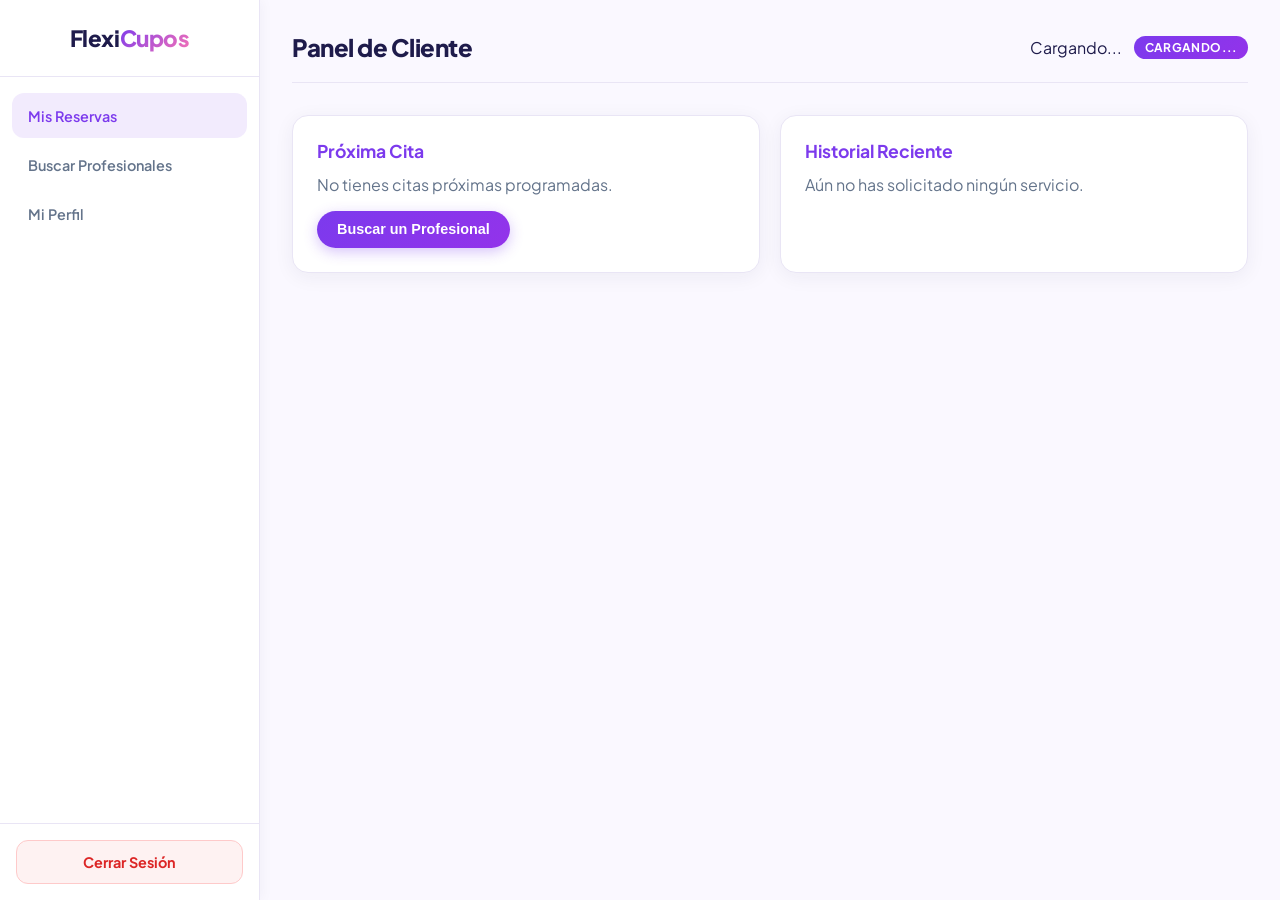
==== dashboard_cliente.html @ e4e02c8c "Primer commit" ====
<!DOCTYPE html>
<html lang="es">
<head>
    <meta charset="UTF-8">
    <meta name="viewport" content="width=device-width, initial-scale=1.0">
    <title>Panel de Cliente - FlexiCupos</title>
    <link href="https://fonts.googleapis.com/css2?family=Plus+Jakarta+Sans:wght@400;500;600;700;800&display=swap" rel="stylesheet">
    <link rel="stylesheet" href="css/dashboard.css">
</head>
<body>

    <!-- Sidebar -->
    <aside class="sidebar" id="sidebar">
        <div class="sidebar-header">
            Flexi<span>Cupos</span>
        </div>
        <ul class="sidebar-menu">
            <li><a href="#" class="active">Mis Reservas</a></li>
            <li><a href="#">Buscar Profesionales</a></li>
            <li><a href="#">Mi Perfil</a></li>
        </ul>
        <div class="sidebar-footer">
            <a href="#" id="logout-btn" class="logout-btn">Cerrar Sesión</a>
        </div>
    </aside>

    <!-- Contenido Principal -->
    <main class="main-content">
        <header class="topbar">
            <h2>Panel de Cliente</h2>
            <div class="user-info">
                <span id="user-name">Cargando...</span>
                <span class="role-badge" id="user-role">Cargando...</span>
            </div>
        </header>

        <section class="dashboard-grid">
            <div class="card">
                <h3>Próxima Cita</h3>
                <p style="color: var(--dash-text-muted);">No tienes citas próximas programadas.</p>
                <button class="btn-primary" style="margin-top: 1rem;">Buscar un Profesional</button>
            </div>
            
            <div class="card">
                <h3>Historial Reciente</h3>
                <p style="color: var(--dash-text-muted);">Aún no has solicitado ningún servicio.</p>
            </div>
        </section>
    </main>

    <script src="js/dashboard.js"></script>
</body>
</html>
---- css/dashboard.css ----
/* Dashboard — alineado con identidad FlexiCupos */
:root {
    --dash-bg: #faf8ff;
    --dash-sidebar: #ffffff;
    --dash-card: #ffffff;
    --dash-primary: #7c3aed;
    --dash-primary-hover: #6d28d9;
    --dash-accent: #f472b6;
    --dash-text: #1e1b4b;
    --dash-text-muted: #64748b;
    --dash-border: #e9e5f5;
}

* { margin: 0; padding: 0; box-sizing: border-box; }

body {
    font-family: 'Plus Jakarta Sans', 'Inter', system-ui, sans-serif;
    background-color: var(--dash-bg);
    color: var(--dash-text);
    display: flex;
    min-height: 100vh;
}

.sidebar {
    width: 260px;
    background-color: var(--dash-sidebar);
    border-right: 1px solid var(--dash-border);
    display: flex;
    flex-direction: column;
    position: fixed;
    height: 100vh;
    z-index: 100;
    box-shadow: 2px 0 12px rgba(30, 27, 75, 0.04);
}

.sidebar-header {
    padding: 1.5rem;
    font-size: 1.4rem;
    font-weight: 800;
    border-bottom: 1px solid var(--dash-border);
    text-align: center;
    letter-spacing: -0.02em;
}

.sidebar-header span {
    background: linear-gradient(135deg, var(--dash-primary), var(--dash-accent));
    -webkit-background-clip: text;
    -webkit-text-fill-color: transparent;
    background-clip: text;
}

.sidebar-menu {
    flex: 1;
    padding: 1rem 0.75rem;
    list-style: none;
}

.sidebar-menu li a {
    display: block;
    padding: 0.85rem 1rem;
    color: var(--dash-text-muted);
    text-decoration: none;
    font-weight: 600;
    font-size: 0.9rem;
    border-radius: 12px;
    transition: all 0.2s;
    margin-bottom: 0.25rem;
}

.sidebar-menu li a:hover,
.sidebar-menu li a.active {
    background: rgba(124, 58, 237, 0.1);
    color: var(--dash-primary);
}

.sidebar-footer {
    padding: 1rem;
    border-top: 1px solid var(--dash-border);
}

.logout-btn {
    display: block;
    width: 100%;
    padding: 0.75rem;
    text-align: center;
    background: #fef2f2;
    color: #dc2626;
    text-decoration: none;
    border-radius: 12px;
    font-weight: 700;
    font-size: 0.9rem;
    border: 1px solid #fecaca;
    transition: background 0.2s;
}

.logout-btn:hover {
    background: #fee2e2;
}

.main-content {
    flex: 1;
    margin-left: 260px;
    padding: 2rem;
    display: flex;
    flex-direction: column;
}

.topbar {
    display: flex;
    justify-content: space-between;
    align-items: center;
    margin-bottom: 2rem;
    padding-bottom: 1.25rem;
    border-bottom: 1px solid var(--dash-border);
}

.topbar h2 {
    font-size: 1.5rem;
    font-weight: 800;
    letter-spacing: -0.02em;
}

.user-info {
    display: flex;
    align-items: center;
    gap: 0.75rem;
}

.user-info .role-badge {
    background: linear-gradient(135deg, var(--dash-primary), #9333ea);
    color: #fff;
    padding: 0.25rem 0.65rem;
    border-radius: 999px;
    font-size: 0.75rem;
    font-weight: 700;
    text-transform: uppercase;
    letter-spacing: 0.03em;
}

.dashboard-grid {
    display: grid;
    grid-template-columns: repeat(auto-fit, minmax(300px, 1fr));
    gap: 1.25rem;
}

.card {
    background: var(--dash-card);
    border-radius: 16px;
    padding: 1.5rem;
    border: 1px solid var(--dash-border);
    box-shadow: 0 4px 20px rgba(30, 27, 75, 0.06);
}

.card h3 {
    margin-bottom: 0.75rem;
    font-size: 1.1rem;
    font-weight: 700;
    color: var(--dash-primary);
}

.form-group { margin-bottom: 1rem; }

.form-group label {
    display: block;
    margin-bottom: 0.4rem;
    color: var(--dash-text-muted);
    font-size: 0.85rem;
    font-weight: 600;
}

.form-group input,
.form-group textarea,
.form-group select {
    width: 100%;
    padding: 0.75rem 1rem;
    border-radius: 12px;
    border: 1px solid var(--dash-border);
    background: var(--dash-bg);
    color: var(--dash-text);
    font-family: inherit;
    transition: border-color 0.2s, box-shadow 0.2s;
}

.form-group input:focus,
.form-group textarea:focus,
.form-group select:focus {
    outline: none;
    border-color: var(--dash-primary);
    box-shadow: 0 0 0 3px rgba(124, 58, 237, 0.12);
}

.btn-primary {
    display: inline-flex;
    align-items: center;
    justify-content: center;
    background: linear-gradient(135deg, var(--dash-primary), #9333ea);
    color: #fff;
    border: none;
    padding: 0.65rem 1.25rem;
    border-radius: 999px;
    font-weight: 700;
    font-size: 0.9rem;
    cursor: pointer;
    text-decoration: none;
    transition: filter 0.2s, transform 0.2s;
    box-shadow: 0 4px 14px rgba(124, 58, 237, 0.3);
}

.btn-primary:hover {
    filter: brightness(1.06);
    transform: translateY(-1px);
}

@media (max-width: 768px) {
    .sidebar { width: 100%; height: auto; position: relative; }
    .main-content { margin-left: 0; }
    body { flex-direction: column; }
}
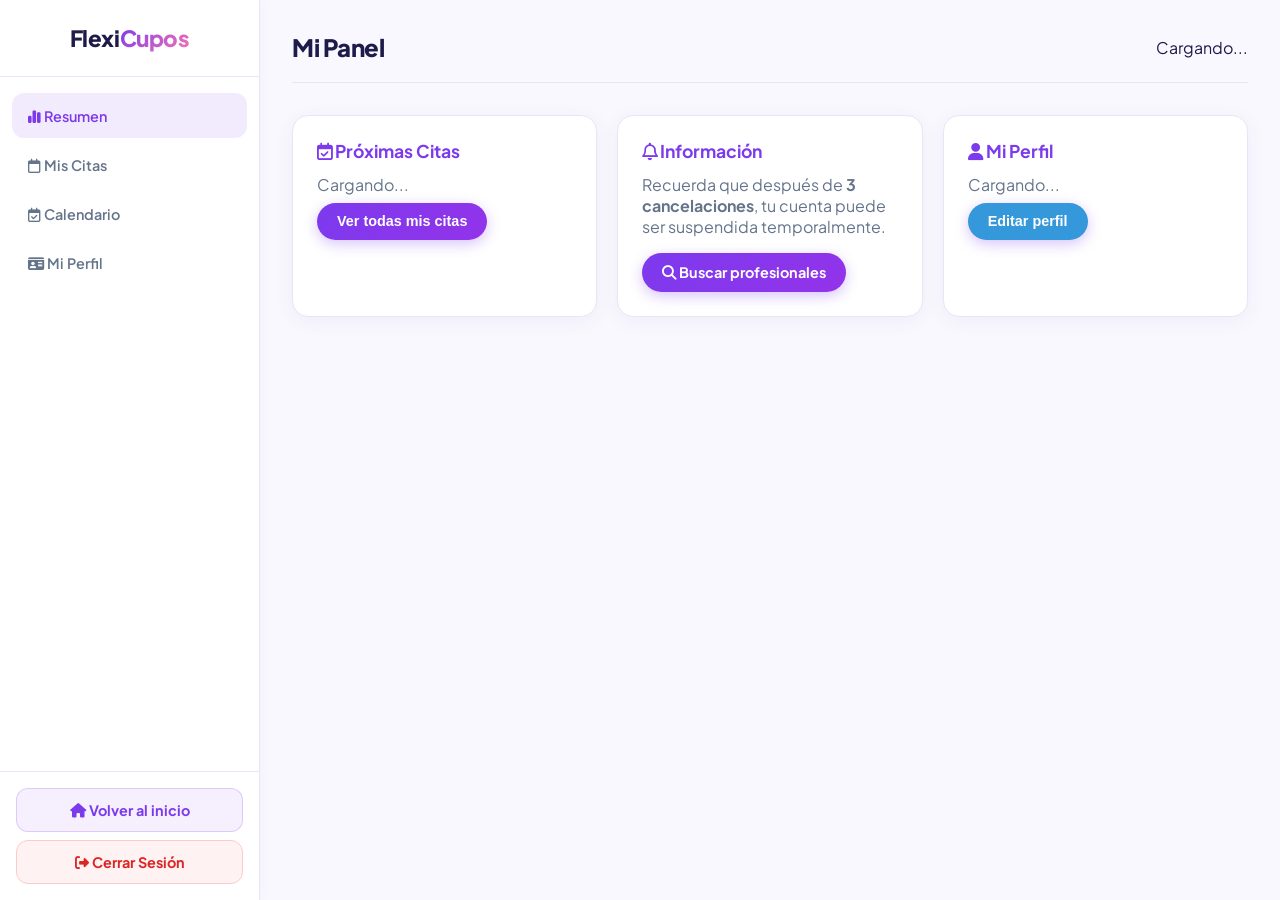
==== commit f28f23bf: "Funciona todo - Faltana algunas cosas" ====
--- a/dashboard_cliente.html
+++ b/dashboard_cliente.html
@@ -3,51 +3,157 @@
 <head>
     <meta charset="UTF-8">
     <meta name="viewport" content="width=device-width, initial-scale=1.0">
-    <title>Panel de Cliente - FlexiCupos</title>
+    <title>Mi Panel - FlexiCupos</title>
     <link href="https://fonts.googleapis.com/css2?family=Plus+Jakarta+Sans:wght@400;500;600;700;800&display=swap" rel="stylesheet">
     <link rel="stylesheet" href="css/dashboard.css">
+    <link rel="stylesheet" href="https://cdnjs.cloudflare.com/ajax/libs/font-awesome/6.4.0/css/all.min.css">
 </head>
 <body>
-
     <!-- Sidebar -->
     <aside class="sidebar" id="sidebar">
         <div class="sidebar-header">
             Flexi<span>Cupos</span>
         </div>
         <ul class="sidebar-menu">
-            <li><a href="#" class="active">Mis Reservas</a></li>
-            <li><a href="#">Buscar Profesionales</a></li>
-            <li><a href="#">Mi Perfil</a></li>
+            <li><a href="#" class="active" data-section="resumen"><i class="fa-solid fa-chart-simple"></i> Resumen</a></li>
+            <li><a href="#" data-section="citas"><i class="fa-regular fa-calendar"></i> Mis Citas</a></li>
+            <li><a href="#" data-section="calendario"><i class="fa-regular fa-calendar-check"></i> Calendario</a></li>
+            <li><a href="#" data-section="perfil"><i class="fa-solid fa-id-card"></i> Mi Perfil</a></li>
         </ul>
         <div class="sidebar-footer">
-            <a href="#" id="logout-btn" class="logout-btn">Cerrar Sesión</a>
+            <a href="index.html" class="sidebar-home-link"><i class="fa-solid fa-house"></i> Volver al inicio</a>
+            <a href="#" id="logout-btn" class="logout-btn"><i class="fa-solid fa-right-from-bracket"></i> Cerrar Sesión</a>
         </div>
     </aside>
 
     <!-- Contenido Principal -->
     <main class="main-content">
         <header class="topbar">
-            <h2>Panel de Cliente</h2>
+            <h2>Mi Panel</h2>
             <div class="user-info">
                 <span id="user-name">Cargando...</span>
-                <span class="role-badge" id="user-role">Cargando...</span>
             </div>
         </header>
 
-        <section class="dashboard-grid">
-            <div class="card">
-                <h3>Próxima Cita</h3>
-                <p style="color: var(--dash-text-muted);">No tienes citas próximas programadas.</p>
-                <button class="btn-primary" style="margin-top: 1rem;">Buscar un Profesional</button>
+        <!-- ============================================================ -->
+        <!-- SECCIÓN: Resumen -->
+        <!-- ============================================================ -->
+        <section class="dashboard-section" id="section-resumen">
+            <div class="dashboard-grid">
+                <div class="card">
+                    <h3><i class="fa-regular fa-calendar-check"></i> Próximas Citas</h3>
+                    <div id="resumen-citas">
+                        <p style="color: var(--dash-text-muted);">Cargando...</p>
+                    </div>
+                    <button class="btn-primary" onclick="showSection('citas')" style="margin-top: 0.5rem;">Ver todas mis citas</button>
+                </div>
+                <div class="card">
+                    <h3><i class="fa-regular fa-bell"></i> Información</h3>
+                    <p style="color: var(--dash-text-muted); margin-bottom: 1rem;">
+                        Recuerda que después de <strong>3 cancelaciones</strong>, tu cuenta puede ser suspendida temporalmente.
+                    </p>
+                    <a href="index.html" class="btn-primary" style="display: inline-block;"><i class="fa-solid fa-magnifying-glass"></i> Buscar profesionales</a>
+                </div>
+                <div class="card">
+                    <h3><i class="fa-solid fa-user"></i> Mi Perfil</h3>
+                    <div id="resumen-perfil">
+                        <p style="color: var(--dash-text-muted);">Cargando...</p>
+                    </div>
+                    <button class="btn-primary" onclick="showSection('perfil')" style="margin-top: 0.5rem; background: #3498db;">Editar perfil</button>
+                </div>
             </div>
-            
-            <div class="card">
-                <h3>Historial Reciente</h3>
-                <p style="color: var(--dash-text-muted);">Aún no has solicitado ningún servicio.</p>
+        </section>
+
+        <!-- ============================================================ -->
+        <!-- SECCIÓN: Mis Citas -->
+        <!-- ============================================================ -->
+        <section class="dashboard-section" id="section-citas" style="display: none;">
+            <div class="card" style="max-width: 800px;">
+                <h3><i class="fa-regular fa-calendar"></i> Mis Citas</h3>
+                <div class="tabs" style="margin-bottom: 1rem;">
+                    <div class="tab active" data-citas-tab="proximas">Próximas</div>
+                    <div class="tab" data-citas-tab="historial">Historial</div>
+                </div>
+                <div id="citas-lista">
+                    <p style="color: var(--dash-text-muted);">Cargando...</p>
+                </div>
+            </div>
+        </section>
+
+        <!-- ============================================================ -->
+        <!-- SECCIÓN: Calendario -->
+        <!-- ============================================================ -->
+        <section class="dashboard-section" id="section-calendario" style="display: none;">
+            <div class="card" style="max-width: 600px;">
+                <h3><i class="fa-regular fa-calendar-check"></i> Calendario de Citas</h3>
+                <div id="calendario-mini">
+                    <p style="color: var(--dash-text-muted);">Selecciona un día para ver tus citas.</p>
+                </div>
+                <div id="citas-del-dia" style="margin-top: 1rem;"></div>
+            </div>
+        </section>
+
+        <!-- ============================================================ -->
+        <!-- SECCIÓN: Mi Perfil -->
+        <!-- ============================================================ -->
+        <section class="dashboard-section" id="section-perfil" style="display: none;">
+            <div class="card" style="max-width: 600px;">
+                <h3><i class="fa-solid fa-id-card"></i> Mi Perfil</h3>
+                <form id="perfil-cliente-form">
+                    <div class="form-group">
+                        <label>Nombre completo</label>
+                        <input type="text" name="nombre" id="cli-perfil-nombre" required>
+                    </div>
+                    <div class="form-group">
+                        <label>Correo electrónico</label>
+                        <input type="email" id="cli-perfil-correo" disabled style="background: #f0f0f0;">
+                    </div>
+                    <div class="form-group">
+                        <label>Teléfono (WhatsApp)</label>
+                        <input type="text" name="telefono" id="cli-perfil-telefono" required>
+                    </div>
+                    <div class="form-group">
+                        <label>Ubicación / Ciudad</label>
+                        <input type="text" name="ubicacion" id="cli-perfil-ubicacion">
+                    </div>
+                    <button type="submit" class="btn-primary">Guardar Cambios</button>
+                </form>
+
+                <hr style="margin: 2rem 0;">
+                <h4 style="color: #e74c3c;">Zona de Peligro</h4>
+                <p style="color: var(--dash-text-muted); font-size: 0.85rem; margin-bottom: 0.5rem;">
+                    Al desactivar tu cuenta no podrás iniciar sesión. Tus datos no se eliminan.
+                </p>
+                <button class="btn-primary" id="btn-desactivar-cuenta" style="background: #e74c3c; box-shadow: 0 4px 14px rgba(231, 76, 60, 0.3);">
+                    <i class="fa-solid fa-triangle-exclamation"></i> Desactivar mi cuenta
+                </button>
             </div>
         </section>
     </main>
 
+    <!-- Modal de Confirmación -->
+    <div class="modal-overlay" id="modal-confirm">
+        <div class="modal-content">
+            <h3 id="modal-title">Confirmar</h3>
+            <p id="modal-message"></p>
+            <div class="modal-actions">
+                <button class="btn-outline" id="modal-cancel">Cancelar</button>
+                <button class="btn-primary" id="modal-confirm-btn">Confirmar</button>
+            </div>
+        </div>
+    </div>
+
+    <!-- Modal de Notificación -->
+    <div class="modal-overlay notif-modal" id="notif-modal">
+        <div class="modal-content" style="text-align: center; max-width: 380px;">
+            <i id="notif-icon" class="fa-regular fa-circle-check notif-icon success" style="font-size: 3rem; margin-bottom: 0.75rem;"></i>
+            <h3 id="notif-title" style="margin-bottom: 0.5rem;">Operación exitosa</h3>
+            <p id="notif-message" style="color: var(--dash-text-muted); margin-bottom: 1.25rem;"></p>
+            <button class="btn-primary">Entendido</button>
+        </div>
+    </div>
+
     <script src="js/dashboard.js"></script>
+    <script src="js/cliente-dashboard.js"></script>
 </body>
 </html>
--- a/css/dashboard.css
+++ b/css/dashboard.css
@@ -78,6 +78,26 @@
     border-top: 1px solid var(--dash-border);
 }
 
+.sidebar-home-link {
+    display: block;
+    width: 100%;
+    padding: 0.75rem;
+    text-align: center;
+    background: rgba(124, 58, 237, 0.08);
+    color: var(--dash-primary);
+    text-decoration: none;
+    border-radius: 12px;
+    font-weight: 700;
+    font-size: 0.9rem;
+    border: 1px solid rgba(124, 58, 237, 0.2);
+    transition: background 0.2s;
+    margin-bottom: 0.5rem;
+}
+
+.sidebar-home-link:hover {
+    background: rgba(124, 58, 237, 0.15);
+}
+
 .logout-btn {
     display: block;
     width: 100%;
@@ -211,6 +231,582 @@
     transform: translateY(-1px);
 }
 
+/* ——— Button variants ——— */
+.btn-outline {
+    display: inline-flex;
+    align-items: center;
+    justify-content: center;
+    padding: 0.65rem 1.25rem;
+    border-radius: 999px;
+    font-weight: 600;
+    font-size: 0.9rem;
+    border: 2px solid var(--dash-border);
+    background: var(--dash-card);
+    color: var(--dash-text);
+    cursor: pointer;
+    transition: all 0.2s;
+    text-decoration: none;
+}
+
+.btn-outline:hover {
+    border-color: var(--dash-primary);
+    background: rgba(124, 58, 237, 0.08);
+}
+
+.btn-small {
+    display: inline-flex;
+    align-items: center;
+    justify-content: center;
+    width: 32px;
+    height: 32px;
+    border-radius: 8px;
+    border: 1px solid var(--dash-border);
+    background: var(--dash-bg);
+    color: var(--dash-text-muted);
+    cursor: pointer;
+    transition: all 0.15s;
+    font-size: 0.8rem;
+}
+
+.btn-small:hover {
+    border-color: var(--dash-primary);
+    color: var(--dash-primary);
+}
+
+.btn-danger {
+    color: #dc2626 !important;
+    border-color: #fecaca;
+}
+
+.btn-danger:hover {
+    background: #fef2f2 !important;
+}
+
+/* ——— Form Row ——— */
+.form-row {
+    display: flex;
+    gap: 1rem;
+    flex-wrap: wrap;
+}
+
+.form-row .form-group {
+    flex: 1;
+    min-width: 200px;
+}
+
+/* ——— Toast ——— */
+.toast {
+    position: fixed;
+    bottom: 2rem;
+    right: 2rem;
+    background: #1e1b4b;
+    color: #fff;
+    padding: 0.85rem 1.5rem;
+    border-radius: 12px;
+    font-size: 0.9rem;
+    font-weight: 600;
+    box-shadow: 0 8px 30px rgba(30, 27, 75, 0.2);
+    z-index: 9999;
+    opacity: 0;
+    transform: translateY(10px);
+    transition: opacity 0.3s, transform 0.3s;
+    pointer-events: none;
+}
+
+.toast.show {
+    opacity: 1;
+    transform: translateY(0);
+}
+
+/* ——— Service Items ——— */
+.servicio-item {
+    border: 1px solid var(--dash-border);
+    border-radius: 12px;
+    padding: 1rem 1.25rem;
+    margin-bottom: 0.75rem;
+    background: var(--dash-bg);
+}
+
+.servicio-item-header {
+    display: flex;
+    justify-content: space-between;
+    align-items: center;
+    margin-bottom: 0.35rem;
+}
+
+.servicio-item-header h4 {
+    font-size: 1.05rem;
+    font-weight: 700;
+}
+
+.servicio-item-actions {
+    display: flex;
+    align-items: center;
+    gap: 0.4rem;
+}
+
+.servicio-status {
+    display: inline-block;
+    padding: 0.15rem 0.55rem;
+    border-radius: 999px;
+    font-size: 0.75rem;
+    font-weight: 700;
+    text-transform: uppercase;
+}
+
+.servicio-status.activo {
+    background: #d1fae5;
+    color: #059669;
+}
+
+.servicio-status.inactivo {
+    background: #f3f4f6;
+    color: #9ca3af;
+}
+
+.servicio-meta {
+    font-size: 0.85rem;
+    color: var(--dash-text-muted);
+}
+
+.servicio-planes {
+    display: flex;
+    flex-wrap: wrap;
+    gap: 0.4rem;
+    margin-top: 0.5rem;
+}
+
+.plan-tag {
+    display: inline-block;
+    padding: 0.2rem 0.6rem;
+    background: rgba(124, 58, 237, 0.08);
+    color: var(--dash-primary);
+    border-radius: 999px;
+    font-size: 0.78rem;
+    font-weight: 600;
+}
+
+/* ——— Plan Row (form) ——— */
+.plan-row {
+    display: flex;
+    gap: 0.5rem;
+    align-items: center;
+    margin-bottom: 0.5rem;
+    flex-wrap: wrap;
+}
+
+.plan-row input {
+    flex: 1;
+    min-width: 100px;
+    padding: 0.55rem 0.75rem;
+    border-radius: 10px;
+    border: 1px solid var(--dash-border);
+    background: var(--dash-bg);
+    font-family: inherit;
+    font-size: 0.85rem;
+}
+
+.plan-row input:focus {
+    outline: none;
+    border-color: var(--dash-primary);
+}
+
+.plan-nombre { min-width: 140px !important; }
+.plan-precio { max-width: 100px !important; }
+.plan-duracion { max-width: 70px !important; }
+
+.btn-remove-plan {
+    width: 28px;
+    height: 28px;
+    border-radius: 6px;
+    border: 1px solid var(--dash-border);
+    background: transparent;
+    color: #dc2626;
+    cursor: pointer;
+    display: flex;
+    align-items: center;
+    justify-content: center;
+    flex-shrink: 0;
+    transition: all 0.15s;
+}
+
+.btn-remove-plan:hover {
+    background: #fef2f2;
+}
+
+/* ——— Horarios ——— */
+.horarios-grid {
+    display: grid;
+    gap: 0.75rem;
+}
+
+.dia-horario {
+    border: 1px solid var(--dash-border);
+    border-radius: 12px;
+    padding: 0.85rem 1rem;
+    background: var(--dash-bg);
+}
+
+.dia-header {
+    margin-bottom: 0.5rem;
+}
+
+.dia-checkbox {
+    display: flex;
+    align-items: center;
+    gap: 0.5rem;
+    cursor: pointer;
+    font-size: 0.95rem;
+}
+
+.dia-checkbox input[type="checkbox"] {
+    width: 18px;
+    height: 18px;
+    accent-color: var(--dash-primary);
+}
+
+.horas-container {
+    padding-left: 1.5rem;
+}
+
+.hora-row {
+    display: flex;
+    align-items: center;
+    gap: 0.5rem;
+    margin-bottom: 0.4rem;
+}
+
+.hora-row input[type="time"] {
+    padding: 0.4rem 0.65rem;
+    border-radius: 8px;
+    border: 1px solid var(--dash-border);
+    background: var(--dash-card);
+    font-family: inherit;
+    font-size: 0.85rem;
+}
+
+.hora-row input[type="time"]:focus {
+    outline: none;
+    border-color: var(--dash-primary);
+}
+
+.hora-row span {
+    color: var(--dash-text-muted);
+    font-size: 0.85rem;
+}
+
+.btn-remove-hora {
+    width: 24px;
+    height: 24px;
+    border-radius: 6px;
+    border: none;
+    background: transparent;
+    color: #dc2626;
+    cursor: pointer;
+    display: flex;
+    align-items: center;
+    justify-content: center;
+    font-size: 0.8rem;
+}
+
+.btn-remove-hora:hover {
+    background: #fef2f2;
+}
+
+.btn-add-hora {
+    display: inline-flex;
+    align-items: center;
+    gap: 0.35rem;
+    padding: 0.35rem 0.75rem;
+    border-radius: 8px;
+    border: 1px dashed var(--dash-border);
+    background: transparent;
+    color: var(--dash-text-muted);
+    font-size: 0.8rem;
+    cursor: pointer;
+    transition: all 0.2s;
+    font-family: inherit;
+    margin-top: 0.25rem;
+}
+
+.btn-add-hora:hover {
+    border-color: var(--dash-primary);
+    color: var(--dash-primary);
+}
+
+/* ——— Bloq Fechas ——— */
+.fecha-bloqueada-item {
+    display: flex;
+    justify-content: space-between;
+    align-items: center;
+    padding: 0.5rem 0.75rem;
+    border: 1px solid #fecaca;
+    border-radius: 8px;
+    margin-bottom: 0.4rem;
+    background: #fef2f2;
+    font-size: 0.85rem;
+}
+
+.fecha-bloqueada-item span {
+    color: #991b1b;
+}
+
+/* ——— Cita Items ——— */
+.cita-item {
+    border: 1px solid var(--dash-border);
+    border-radius: 12px;
+    padding: 0.85rem 1rem;
+    margin-bottom: 0.65rem;
+    background: var(--dash-bg);
+    transition: border-color 0.2s;
+}
+
+.cita-item:hover {
+    border-color: #c4b5fd;
+}
+
+.cita-header {
+    display: flex;
+    justify-content: space-between;
+    align-items: center;
+    margin-bottom: 0.35rem;
+}
+
+.cita-header strong {
+    font-size: 0.95rem;
+}
+
+.cita-estado {
+    font-size: 0.72rem;
+    font-weight: 700;
+    text-transform: uppercase;
+    padding: 0.15rem 0.5rem;
+    border-radius: 999px;
+}
+
+.estado-pendiente {
+    background: #fef3c7;
+    color: #d97706;
+}
+
+.estado-confirmada {
+    background: #d1fae5;
+    color: #059669;
+}
+
+.estado-completada {
+    background: #dbeafe;
+    color: #2563eb;
+}
+
+.estado-cancelada {
+    background: #fef2f2;
+    color: #dc2626;
+}
+
+.cita-body p {
+    font-size: 0.85rem;
+    color: var(--dash-text-muted);
+    margin-bottom: 0.15rem;
+}
+
+.cita-body i {
+    width: 16px;
+    margin-right: 0.2rem;
+}
+
+.cita-actions {
+    display: flex;
+    gap: 0.5rem;
+    margin-top: 0.5rem;
+    padding-top: 0.5rem;
+    border-top: 1px solid var(--dash-border);
+}
+
+.cita-mini {
+    border-bottom: 1px solid var(--dash-border);
+    padding: 0.5rem 0;
+}
+
+.cita-mini:last-child {
+    border-bottom: none;
+}
+
+/* ——— Portafolio Grid ——— */
+.portafolio-grid {
+    display: grid;
+    grid-template-columns: repeat(auto-fill, minmax(150px, 1fr));
+    gap: 1rem;
+}
+
+.portafolio-item {
+    position: relative;
+    border-radius: 12px;
+    overflow: hidden;
+    aspect-ratio: 1;
+    border: 1px solid var(--dash-border);
+}
+
+.portafolio-item img {
+    width: 100%;
+    height: 100%;
+    object-fit: cover;
+}
+
+.portafolio-item .delete-img {
+    position: absolute;
+    top: 0.35rem;
+    right: 0.35rem;
+    background: rgba(255, 255, 255, 0.9);
+    border: none;
+    width: 28px;
+    height: 28px;
+    border-radius: 6px;
+}
+
+/* ——— Calendar (Cliente) ——— */
+.cal-header {
+    text-align: center;
+    font-size: 1.05rem;
+    padding: 0.5rem 0;
+    margin-bottom: 0.5rem;
+}
+
+.cal-grid {
+    display: grid;
+    grid-template-columns: repeat(7, 1fr);
+    gap: 2px;
+}
+
+.cal-day-header {
+    text-align: center;
+    font-size: 0.75rem;
+    font-weight: 700;
+    color: var(--dash-text-muted);
+    padding: 0.4rem 0;
+    text-transform: uppercase;
+}
+
+.cal-day {
+    text-align: center;
+    padding: 0.55rem 0;
+    font-size: 0.85rem;
+    font-weight: 600;
+    border-radius: 8px;
+    cursor: pointer;
+    transition: all 0.15s;
+}
+
+.cal-day:hover:not(.empty) {
+    background: rgba(124, 58, 237, 0.1);
+}
+
+.cal-day.empty {
+    cursor: default;
+}
+
+.cal-day.today {
+    background: var(--dash-primary);
+    color: #fff;
+}
+
+.cal-day.selected {
+    background: rgba(124, 58, 237, 0.15);
+    color: var(--dash-primary);
+    font-weight: 700;
+}
+
+/* ——— Modal (dashboard) ——— */
+.modal-overlay {
+    position: fixed;
+    inset: 0;
+    background: rgba(30, 27, 75, 0.5);
+    backdrop-filter: blur(4px);
+    z-index: 1000;
+    display: none;
+    align-items: center;
+    justify-content: center;
+    padding: 2rem;
+}
+
+.modal-overlay.show {
+    display: flex;
+}
+
+.modal-content {
+    background: var(--dash-card);
+    border-radius: 16px;
+    padding: 1.5rem;
+    max-width: 440px;
+    width: 100%;
+    box-shadow: 0 20px 50px rgba(30, 27, 75, 0.15);
+}
+
+.modal-content h3 {
+    font-size: 1.15rem;
+    margin-bottom: 0.5rem;
+}
+
+.modal-content p {
+    color: var(--dash-text-muted);
+    font-size: 0.9rem;
+}
+
+.modal-actions {
+    display: flex;
+    gap: 0.75rem;
+    justify-content: flex-end;
+    margin-top: 1.25rem;
+}
+
+/* ——— Notification Modal ——— */
+.notif-modal .modal-content {
+    animation: notifPop 0.3s ease-out;
+}
+
+.notif-icon {
+    display: block;
+    margin: 0 auto;
+}
+
+.notif-icon.success {
+    color: #10b981;
+}
+
+.notif-icon.error {
+    color: #ef4444;
+}
+
+.notif-icon.info {
+    color: #3b82f6;
+}
+
+@keyframes notifPop {
+    0% {
+        transform: scale(0.85);
+        opacity: 0;
+    }
+    50% {
+        transform: scale(1.02);
+    }
+    100% {
+        transform: scale(1);
+        opacity: 1;
+    }
+}
+
+/* ——— Horizontal Rule ——— */
+hr {
+    border: none;
+    border-top: 1px solid var(--dash-border);
+    margin: 1rem 0;
+}
+
+/* ——— Archive Header Padding ——— */
+header.topbar {
+    flex-shrink: 0;
+}
+
 @media (max-width: 768px) {
     .sidebar { width: 100%; height: auto; position: relative; }
     .main-content { margin-left: 0; }
